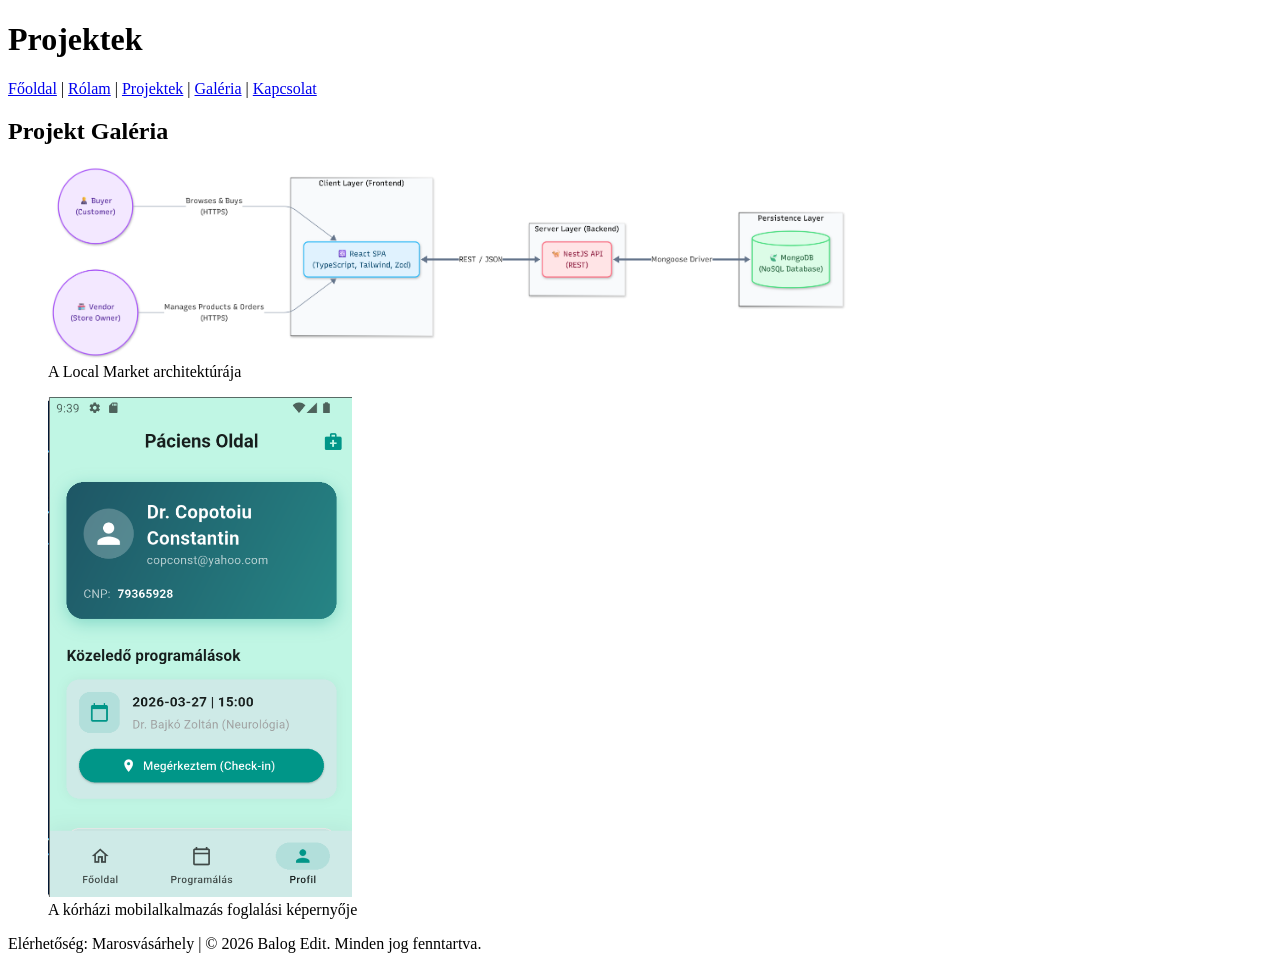
==== galeria.html @ 8bb85f1c "init commit" ====
<!DOCTYPE html>
<html lang="hu">
<head>
    <title>Projekt Galeria - Balog Edit</title>
</head>
<body>
    <header>
        <h1>Projektek</h1>
        <nav>
            <a href="index.html">Főoldal</a> |
            <a href="rolam.html">Rólam</a> |
            <a href="projektek.html">Projektek</a> |
            <a href="galeria.html">Galéria</a> |
            <a href="kapcsolat.html">Kapcsolat</a>
        </nav>
    </header>

    <main>
        <h2>Projekt Galéria</h2>
        <figure>
            <img src="local_market_architecture.png" alt="Local Market felület" width="800">
            <figcaption>A Local Market architektúrája</figcaption>
        </figure>
        <figure>
            <img src="korhaz-app.png" alt="Kórházi app wireframe" height="500">
            <figcaption>A kórházi mobilalkalmazás foglalási képernyője</figcaption>
        </figure>
    </main>

    <footer>
        <p>Elérhetőség: Marosvásárhely | &copy; 2026 Balog Edit. Minden jog fenntartva.</p>
    </footer>
</body>
</html>
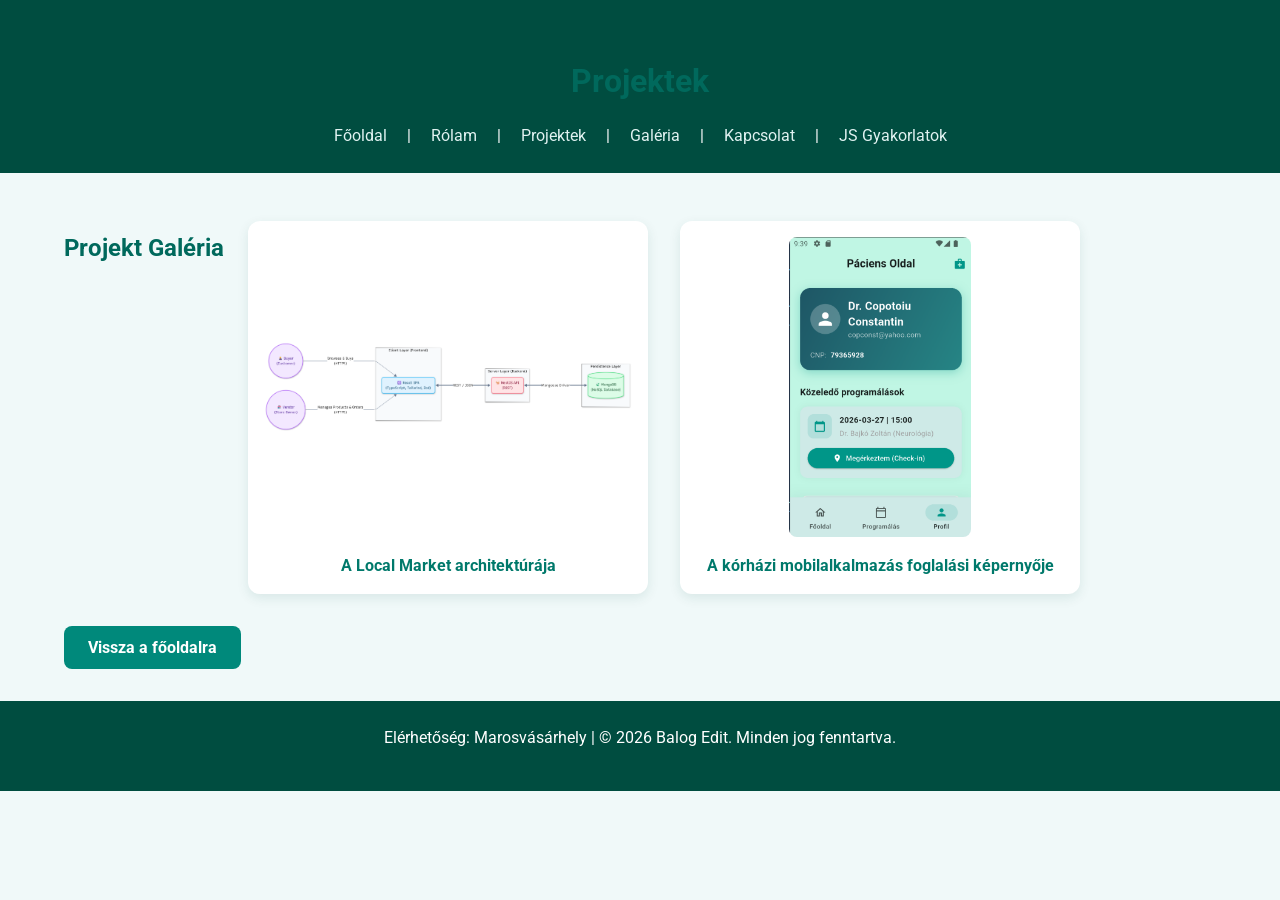
==== commit 8b0bb311: "css stilusok alkalmazasa" ====
--- a/galeria.html
+++ b/galeria.html
@@ -1,34 +1,42 @@
-<!DOCTYPE html>
+<!doctype html>
 <html lang="hu">
-<head>
+  <head>
     <title>Projekt Galeria - Balog Edit</title>
-</head>
-<body>
+
+    <link
+      href="https://fonts.googleapis.com/css2?family=Roboto:wght@300;400;700&display=swap"
+      rel="stylesheet"
+    />
+    <link rel="stylesheet" href="base.css" />
+    <link rel="stylesheet" href="components.css" />
+  </head>
+  <body>
     <header>
-        <h1>Projektek</h1>
-        <nav>
-            <a href="index.html">Főoldal</a> |
-            <a href="rolam.html">Rólam</a> |
-            <a href="projektek.html">Projektek</a> |
-            <a href="galeria.html">Galéria</a> |
-            <a href="kapcsolat.html">Kapcsolat</a>
-        </nav>
+      <h1>Projektek</h1>
+      <nav>
+        <a href="index.html">Főoldal</a> | <a href="rolam.html">Rólam</a> |
+        <a href="projektek.html">Projektek</a> | <a href="galeria.html">Galéria</a> |
+        <a href="kapcsolat.html">Kapcsolat</a> | <a href="js-gyakorlatok.html">JS Gyakorlatok</a>
+      </nav>
     </header>
 
-    <main>
-        <h2>Projekt Galéria</h2>
+    <main class="layout-container">
+      <h2>Projekt Galéria</h2>
+      <div class="gallery">
         <figure>
-            <img src="local_market_architecture.png" alt="Local Market felület" width="800">
-            <figcaption>A Local Market architektúrája</figcaption>
+          <img src="local_market_architecture.png" alt="Local Market felület" width="800" />
+          <figcaption>A Local Market architektúrája</figcaption>
         </figure>
         <figure>
-            <img src="korhaz-app.png" alt="Kórházi app wireframe" height="500">
-            <figcaption>A kórházi mobilalkalmazás foglalási képernyője</figcaption>
+          <img src="korhaz-app.png" alt="Kórházi app wireframe" height="500" />
+          <figcaption>A kórházi mobilalkalmazás foglalási képernyője</figcaption>
         </figure>
+      </div>
+      <a href="index.html"><button class="btn">Vissza a főoldalra</button></a>
     </main>
 
     <footer>
-        <p>Elérhetőség: Marosvásárhely | &copy; 2026 Balog Edit. Minden jog fenntartva.</p>
+      <p>Elérhetőség: Marosvásárhely | &copy; 2026 Balog Edit. Minden jog fenntartva.</p>
     </footer>
-</body>
-</html>+  </body>
+</html>
--- a/base.css
+++ b/base.css
@@ -0,0 +1,61 @@
+*,
+*::before,
+*::after {
+  box-sizing: border-box;
+  margin: 0;
+  padding: 0;
+}
+
+body {
+  font-family: 'Roboto', sans-serif;
+  background-color: #f0f9f9;
+  color: #1a3030;
+  line-height: 1.6;
+}
+
+p {
+  margin-bottom: 16px;
+}
+
+h1,
+h2,
+h3,
+h4 {
+  margin-top: 32px;
+  margin-bottom: 16px;
+  color: #00695c;
+  font-weight: 700;
+}
+
+*:focus {
+  outline: 3px solid #00bfa5;
+  outline-offset: 4px;
+}
+
+main {
+  max-width: 1000px;
+  margin: 0 auto;
+  padding: 24px;
+}
+
+.layout-container {
+  display: flex;
+  flex-wrap: wrap;
+  gap: 24px;
+  padding: 24px;
+  max-width: 1200px;
+  margin: 0 auto;
+}
+
+header,
+footer {
+  background-color: #004d40;
+  color: white;
+  padding: 24px;
+  text-align: center;
+}
+
+nav a {
+  color: #e0f2f1;
+  margin: 0 16px;
+}
--- a/components.css
+++ b/components.css
@@ -0,0 +1,173 @@
+a {
+  color: #00796b;
+  text-decoration: none;
+  transition:
+    color 0.3s ease,
+    text-decoration 0.3s ease;
+}
+
+a:hover {
+  color: #004d40;
+  text-decoration: underline;
+}
+
+nav a:hover {
+  color: #00bfa5;
+}
+
+button,
+.btn {
+  background-color: #00897b;
+  color: #ffffff;
+  border: none;
+  padding: 12px 24px;
+  margin: 8px 0;
+  font-size: 16px;
+  border-radius: 8px;
+  cursor: pointer;
+  font-family: 'Roboto', sans-serif;
+  font-weight: 700;
+  transition:
+    background-color 0.3s ease,
+    transform 0.2s ease;
+}
+
+button:hover,
+.btn:hover {
+  background-color: #004d40;
+  transform: translateY(-2px);
+}
+
+img {
+  max-width: 100%;
+  height: auto;
+  border-radius: 8px;
+}
+
+img.avatar {
+  display: block;
+  margin: 0 auto 24px auto;
+  border-radius: 50%;
+  width: 200px;
+  height: 200px;
+  object-fit: cover;
+  border: 4px solid #00bfa5;
+}
+
+ol.custom-list {
+  list-style-type: upper-roman;
+  padding-left: 48px;
+  margin-bottom: 24px;
+}
+
+ol.custom-list li {
+  margin-bottom: 8px;
+}
+
+.gallery {
+  display: grid;
+  /* Automatikusan alkalmazkodó oszlopok, min 300px szélességgel */
+  grid-template-columns: repeat(auto-fit, minmax(300px, 1fr));
+  gap: 32px; /* Kicsit nagyobb távolság a kártyák között */
+  margin-top: 24px;
+  align-items: start; /* Felülre igazítja az elemeket */
+}
+
+/* Galéria elemeinek kártya-szerű esztétikája */
+.gallery figure {
+  background-color: #ffffff;
+  padding: 16px;
+  border-radius: 12px;
+  box-shadow: 0 4px 12px rgba(0, 77, 64, 0.1);
+  margin: 0;
+  transition: transform 0.3s ease;
+  display: flex;
+  flex-direction: column; /* A képet és a szöveget egymás alá rendezi */
+  align-items: center; /* Vízszintesen középre igazítja a képet a kártyán belül */
+}
+
+.gallery figure:hover {
+  transform: scale(1.02);
+}
+
+.gallery img {
+  max-width: 100%;
+  /* Fixáljuk a magasságot, hogy a kártyák egyformák legyenek. 
+       A 'contain' biztosítja, hogy ne vágja le a képet. */
+  height: 300px;
+  object-fit: contain;
+  border-radius: 8px;
+}
+
+.gallery figcaption {
+  text-align: center;
+  margin-top: 16px;
+  font-weight: bold;
+  color: #00796b;
+}
+
+input,
+textarea {
+  width: 100%;
+  max-width: 400px;
+  padding: 12px;
+  margin-top: 8px;
+  margin-bottom: 16px;
+  border: 1px solid #b2dfdb;
+  border-radius: 8px;
+  font-family: 'Roboto', sans-serif;
+}
+
+table {
+  width: 100%;
+  border-collapse: collapse;
+  margin-bottom: 24px;
+  background-color: #ffffff;
+  box-shadow: 0 4px 12px rgba(0, 77, 64, 0.1);
+}
+
+th,
+td {
+  padding: 16px;
+  border: 1px solid #b2dfdb;
+  text-align: left;
+}
+
+th {
+  background-color: #004d40;
+  color: #ffffff;
+  font-weight: 700;
+}
+
+tr:nth-child(even) {
+  background-color: #f0f9f9; /* Halvány menta sorminta */
+}
+
+/* Űrlap elrendezése */
+.contact-form {
+  display: flex;
+  flex-direction: column; /* Egymás alá rendezi a címkéket és mezőket */
+  max-width: 500px; /* Ne legyen túl széles az űrlap */
+  /* Ide nem teszünk margin: 0 auto;-t, hogy balra igazítva maradjon a címsor alatt */
+}
+
+.contact-form label {
+  margin-top: 16px;
+  font-weight: bold;
+  color: #004d40;
+}
+
+.contact-form input,
+.contact-form textarea {
+  width: 100%;
+  padding: 12px;
+  margin-top: 8px; /* Távolság a címkétől */
+  border: 1px solid #b2dfdb;
+  border-radius: 8px;
+  font-family: 'Roboto', sans-serif;
+}
+
+.contact-form button[type='submit'] {
+  margin-top: 24px;
+  align-self: flex-start; /* A gomb ne húzódjon ki teljes szélességre, maradjon a bal oldalon */
+}
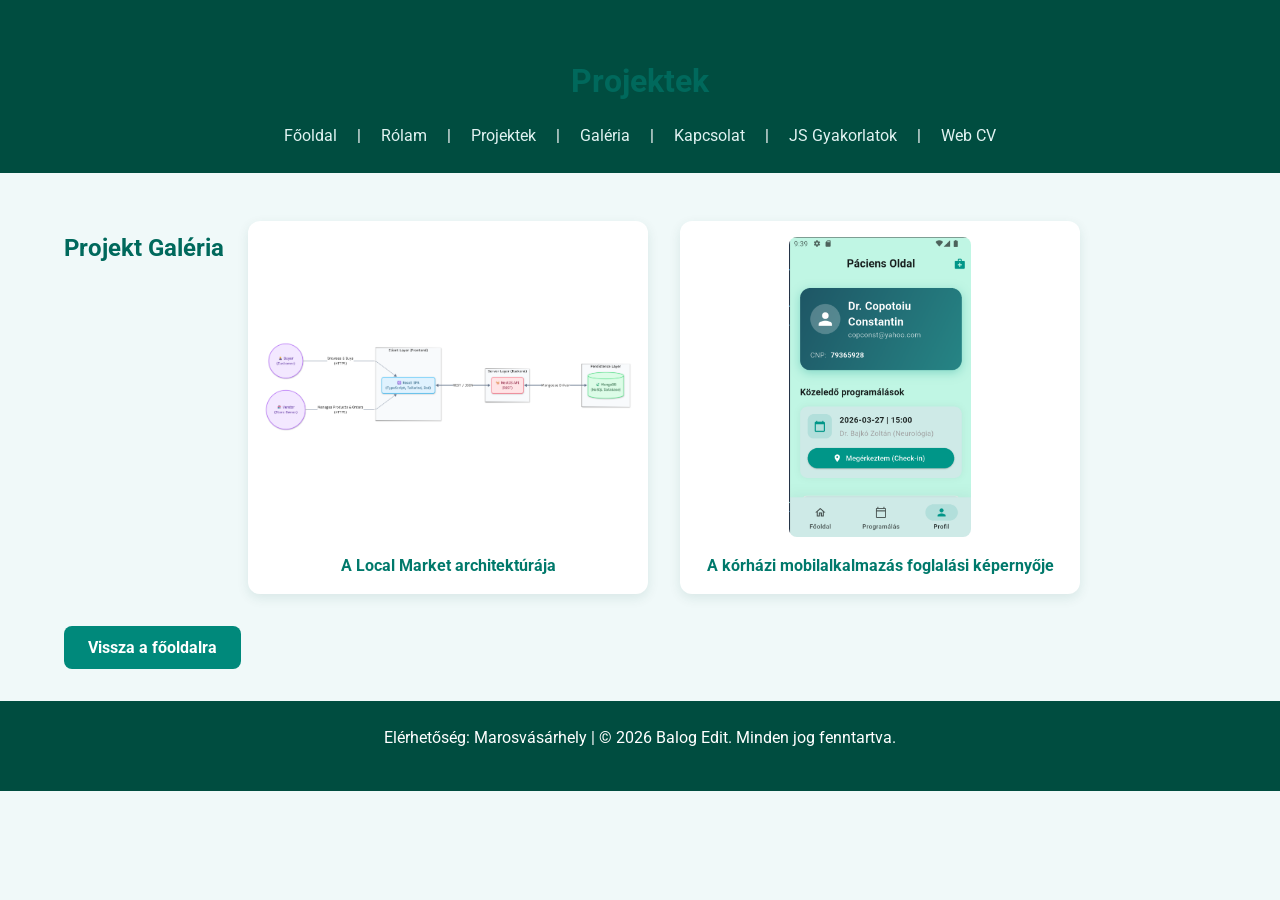
==== commit cd190ab9: "web cv added" ====
--- a/galeria.html
+++ b/galeria.html
@@ -16,7 +16,8 @@
       <nav>
         <a href="index.html">Főoldal</a> | <a href="rolam.html">Rólam</a> |
         <a href="projektek.html">Projektek</a> | <a href="galeria.html">Galéria</a> |
-        <a href="kapcsolat.html">Kapcsolat</a> | <a href="js-gyakorlatok.html">JS Gyakorlatok</a>
+        <a href="kapcsolat.html">Kapcsolat</a> | <a href="js-gyakorlatok.html">JS Gyakorlatok</a> |
+        <a href="portfolio.html">Web CV</a>
       </nav>
     </header>
 
